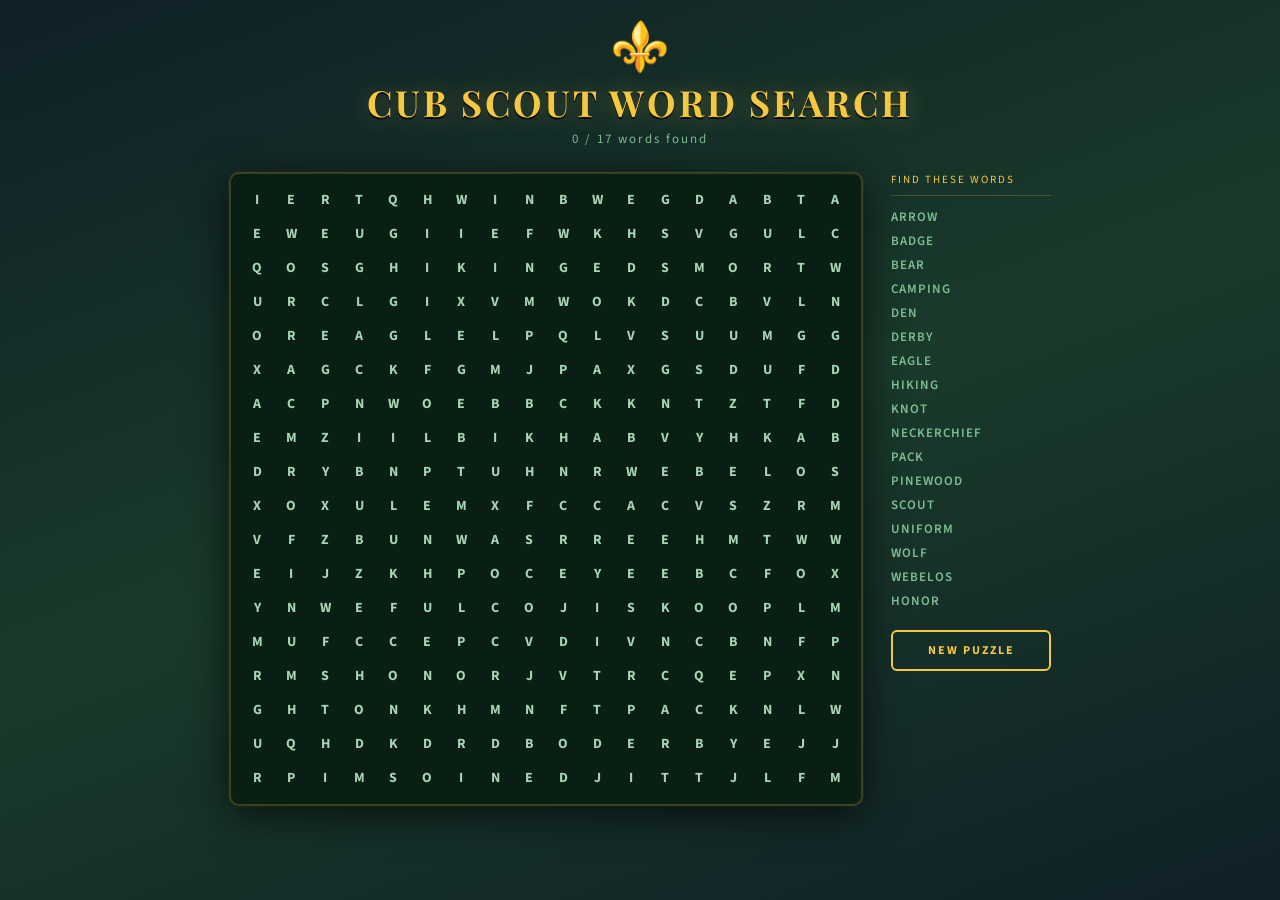
==== CubScoutWordSearch.html @ ee887ac7 "Add Crossword" ====
<!DOCTYPE html>
<html lang="en">
<head>
<meta charset="UTF-8">
<meta name="viewport" content="width=device-width, initial-scale=1.0">
<title>Cub Scout Word Search</title>
<style>
  @import url('https://fonts.googleapis.com/css2?family=Playfair+Display:wght@700;900&family=Source+Sans+3:wght@400;600&display=swap');

  * { box-sizing: border-box; margin: 0; padding: 0; }

  body {
    min-height: 100vh;
    background: linear-gradient(160deg, #0f2027 0%, #1a3a2a 50%, #0f2027 100%);
    font-family: 'Source Sans 3', Georgia, serif;
    padding: 24px 12px;
    display: flex;
    flex-direction: column;
    align-items: center;
    user-select: none;
  }

  header {
    text-align: center;
    margin-bottom: 24px;
  }

  .fleur { font-size: 48px; line-height: 1; }

  h1 {
    font-family: 'Playfair Display', Georgia, serif;
    font-size: clamp(22px, 5vw, 36px);
    color: #f5c842;
    letter-spacing: 3px;
    text-transform: uppercase;
    text-shadow: 0 0 24px #f5c84255, 0 2px 0 #000;
    margin: 6px 0 4px;
  }

  .subtitle {
    color: #7ebd94;
    font-size: 13px;
    letter-spacing: 2px;
  }

  .main {
    display: flex;
    gap: 28px;
    flex-wrap: wrap;
    justify-content: center;
    align-items: flex-start;
  }

  #grid-container {
    background: #0a1f14;
    padding: 10px;
    border-radius: 10px;
    border: 2px solid #f5c84233;
    box-shadow: 0 8px 40px #000a, 0 0 0 1px #f5c84211;
    display: inline-block;
    cursor: crosshair;
  }

  #grid {
    display: grid;
    gap: 2px;
  }

  .cell {
    width: clamp(22px, 3.8vw, 32px);
    height: clamp(22px, 3.8vw, 32px);
    display: flex;
    align-items: center;
    justify-content: center;
    font-size: clamp(10px, 2vw, 14px);
    font-weight: 700;
    color: #a8d5b5;
    background: transparent;
    border: 1px solid transparent;
    border-radius: 3px;
    transition: background 0.08s, color 0.08s;
    font-family: 'Source Sans 3', monospace;
  }

  .cell.selecting {
    background: #f5c84244;
    color: #f5c842;
    border-color: #f5c84288;
  }

  .cell.found {
    border-radius: 3px;
  }

  .sidebar {
    min-width: 160px;
    max-width: 200px;
  }

  .sidebar-title {
    color: #f5c842;
    font-size: 11px;
    letter-spacing: 2px;
    text-transform: uppercase;
    border-bottom: 1px solid #f5c84233;
    padding-bottom: 8px;
    margin-bottom: 12px;
  }

  #word-list {
    display: flex;
    flex-direction: column;
    gap: 6px;
  }

  .word-item {
    font-size: 13px;
    font-weight: 600;
    letter-spacing: 1px;
    color: #7ebd94;
    transition: color 0.3s;
    display: flex;
    align-items: center;
    gap: 6px;
  }

  .word-item.found-word {
    text-decoration: line-through;
    opacity: 0.8;
  }

  .word-item .check { font-size: 10px; }

  #reset-btn {
    margin-top: 20px;
    width: 100%;
    padding: 10px 0;
    background: transparent;
    border: 2px solid #f5c842;
    color: #f5c842;
    border-radius: 6px;
    cursor: pointer;
    font-family: inherit;
    font-size: 12px;
    letter-spacing: 2px;
    text-transform: uppercase;
    font-weight: 700;
    transition: all 0.2s;
  }
  #reset-btn:hover { background: #f5c842; color: #1a1a1a; }

  #celebration {
    display: none;
    position: fixed;
    inset: 0;
    background: #000c;
    align-items: center;
    justify-content: center;
    flex-direction: column;
    gap: 16px;
    z-index: 100;
  }
  #celebration.show { display: flex; }
  #celebration .trophy { font-size: 80px; }
  #celebration h2 { color: #f5c842; font-size: 36px; letter-spacing: 3px; text-shadow: 0 0 30px #f5c842; font-family: 'Playfair Display', serif; }
  #celebration p { color: #7ebd94; font-size: 16px; }
  #celebration button {
    margin-top: 12px;
    padding: 12px 36px;
    background: #f5c842;
    color: #1a1a1a;
    border: none;
    border-radius: 8px;
    font-size: 16px;
    font-weight: 700;
    cursor: pointer;
    letter-spacing: 1px;
    font-family: inherit;
  }

  #progress {
    color: #7ebd94;
    font-size: 13px;
    letter-spacing: 2px;
    margin-top: 4px;
  }
</style>
</head>
<body>

<header>
  <div class="fleur">⚜️</div>
  <h1>Cub Scout Word Search</h1>
  <div id="progress">0 / 0 words found</div>
</header>

<div class="main">
  <div id="grid-container">
    <div id="grid"></div>
  </div>
  <div class="sidebar">
    <div class="sidebar-title">Find These Words</div>
    <div id="word-list"></div>
    <button id="reset-btn" onclick="initGame()">New Puzzle</button>
  </div>
</div>

<div id="celebration">
  <div class="trophy">🏆</div>
  <h2>ALL FOUND!</h2>
  <p>You earned your Scout badge!</p>
  <button onclick="initGame()">Play Again</button>
</div>

<script>
const WORDS = [
  "ARROW","BADGE","BEAR","CAMPING","DEN","DERBY",
  "EAGLE","HIKING","KNOT","NECKERCHIEF","PACK","PINEWOOD",
  "SCOUT","UNIFORM","WOLF","WEBELOS","HONOR"
];

const COLORS = [
  "#f87171","#fb923c","#facc15","#4ade80","#34d399",
  "#38bdf8","#818cf8","#e879f9","#f472b6","#a78bfa",
  "#6ee7b7","#fbbf24","#60a5fa","#f9a8d4","#86efac",
  "#67e8f9","#c084fc","#fda4af"
];

const GRID_SIZE = 18;
const DIRS = [[0,1],[1,0],[1,1],[-1,1],[0,-1],[-1,0],[-1,-1],[1,-1]];

let grid = [], placedWords = [], foundWords = [], wordColors = {};
let isSelecting = false, startCell = null, currentSelection = [];

function generateGame() {
  grid = Array.from({length: GRID_SIZE}, () => Array(GRID_SIZE).fill(""));
  placedWords = [];

  const sorted = [...WORDS].sort((a,b) => b.length - a.length);

  for (const word of sorted) {
    let placed = false;
    for (let attempt = 0; attempt < 500 && !placed; attempt++) {
      const [dr, dc] = DIRS[Math.floor(Math.random() * DIRS.length)];
      const r = Math.floor(Math.random() * GRID_SIZE);
      const c = Math.floor(Math.random() * GRID_SIZE);
      if (canPlace(word, r, c, dr, dc)) {
        const cells = [];
        for (let i = 0; i < word.length; i++) {
          grid[r+dr*i][c+dc*i] = word[i];
          cells.push([r+dr*i, c+dc*i]);
        }
        placedWords.push({word, cells});
        placed = true;
      }
    }
  }

  const alpha = "ABCDEFGHIJKLMNOPQRSTUVWXYZ";
  for (let r = 0; r < GRID_SIZE; r++)
    for (let c = 0; c < GRID_SIZE; c++)
      if (!grid[r][c]) grid[r][c] = alpha[Math.floor(Math.random() * 26)];
}

function canPlace(word, r, c, dr, dc) {
  for (let i = 0; i < word.length; i++) {
    const nr = r+dr*i, nc = c+dc*i;
    if (nr < 0 || nr >= GRID_SIZE || nc < 0 || nc >= GRID_SIZE) return false;
    if (grid[nr][nc] && grid[nr][nc] !== word[i]) return false;
  }
  return true;
}

function getCellsBetween(r1, c1, r2, c2) {
  const dr = r2-r1, dc = c2-c1;
  const len = Math.max(Math.abs(dr), Math.abs(dc));
  if (len === 0) return [[r1,c1]];
  const sr = dr/len, sc = dc/len;
  if (!Number.isInteger(sr) || !Number.isInteger(sc)) return [[r1,c1]];
  const cells = [];
  for (let i = 0; i <= len; i++) cells.push([r1+sr*i, c1+sc*i]);
  return cells;
}

function renderGrid() {
  const container = document.getElementById("grid");
  container.style.gridTemplateColumns = `repeat(${GRID_SIZE}, 1fr)`;
  container.innerHTML = "";

  for (let r = 0; r < GRID_SIZE; r++) {
    for (let c = 0; c < GRID_SIZE; c++) {
      const cell = document.createElement("div");
      cell.className = "cell";
      cell.textContent = grid[r][c];
      cell.dataset.r = r;
      cell.dataset.c = c;

      cell.addEventListener("mousedown", e => { e.preventDefault(); startSelection(r, c); });
      cell.addEventListener("mouseover", () => { if (isSelecting) extendSelection(r, c); });
      cell.addEventListener("touchstart", e => { e.preventDefault(); startSelection(r, c); }, {passive:false});
      cell.addEventListener("touchmove", e => {
        e.preventDefault();
        const touch = e.touches[0];
        const el = document.elementFromPoint(touch.clientX, touch.clientY);
        if (el && el.classList.contains("cell")) extendSelection(+el.dataset.r, +el.dataset.c);
      }, {passive:false});

      container.appendChild(cell);
    }
  }
}

function renderWordList() {
  const list = document.getElementById("word-list");
  list.innerHTML = "";
  WORDS.forEach((word, i) => {
    const div = document.createElement("div");
    div.className = "word-item" + (foundWords.includes(word) ? " found-word" : "");
    div.id = "word-" + word;
    div.style.color = foundWords.includes(word) ? wordColors[word] : "#7ebd94";
    div.innerHTML = foundWords.includes(word)
      ? `<span class="check">✓</span>${word}`
      : word;
    list.appendChild(div);
  });
  updateProgress();
}

function updateProgress() {
  document.getElementById("progress").textContent =
    `${foundWords.length} / ${placedWords.length} words found`;
}

function getCellEl(r, c) {
  return document.querySelector(`[data-r="${r}"][data-c="${c}"]`);
}

function clearSelectionHighlight() {
  currentSelection.forEach(([r,c]) => {
    const el = getCellEl(r,c);
    if (el && !el.dataset.foundColor) el.classList.remove("selecting");
  });
}

function applySelectionHighlight(cells) {
  cells.forEach(([r,c]) => {
    const el = getCellEl(r,c);
    if (el && !el.dataset.foundColor) el.classList.add("selecting");
  });
}

function startSelection(r, c) {
  isSelecting = true;
  startCell = [r, c];
  clearSelectionHighlight();
  currentSelection = [[r,c]];
  applySelectionHighlight(currentSelection);
}

function extendSelection(r, c) {
  if (!isSelecting || !startCell) return;
  clearSelectionHighlight();
  currentSelection = getCellsBetween(startCell[0], startCell[1], r, c);
  applySelectionHighlight(currentSelection);
}

function finishSelection() {
  if (!isSelecting) return;
  isSelecting = false;

  const selected = currentSelection.map(([r,c]) => grid[r][c]).join("");
  const selectedRev = [...currentSelection].reverse().map(([r,c]) => grid[r][c]).join("");

  let matched = null;
  for (const pw of placedWords) {
    if (foundWords.includes(pw.word)) continue;
    const cellsMatch = (a, b) => a.length === b.length && a.every(([r,c],i) => b[i][0]===r && b[i][1]===c);
    const cellsMatchRev = (a, b) => a.length === b.length && a.every(([r,c],i) => b[b.length-1-i][0]===r && b[b.length-1-i][1]===c);
    if ((selected === pw.word || selectedRev === pw.word) &&
        (cellsMatch(currentSelection, pw.cells) || cellsMatchRev(currentSelection, pw.cells))) {
      matched = pw;
      break;
    }
  }

  clearSelectionHighlight();

  if (matched) {
    const color = COLORS[foundWords.length % COLORS.length];
    foundWords.push(matched.word);
    wordColors[matched.word] = color;

    matched.cells.forEach(([r,c]) => {
      const el = getCellEl(r,c);
      if (el) {
        el.classList.add("found");
        el.dataset.foundColor = color;
        el.style.background = color + "44";
        el.style.color = color;
        el.style.borderColor = color + "88";
      }
    });

    renderWordList();

    if (foundWords.length === placedWords.length) {
      setTimeout(() => document.getElementById("celebration").classList.add("show"), 500);
    }
  }

  currentSelection = [];
  startCell = null;
}

function initGame() {
  foundWords = [];
  wordColors = {};
  currentSelection = [];
  isSelecting = false;
  startCell = null;
  document.getElementById("celebration").classList.remove("show");
  generateGame();
  renderGrid();
  renderWordList();
}

document.addEventListener("mouseup", finishSelection);
document.addEventListener("touchend", finishSelection);

initGame();
</script>
</body>
</html>
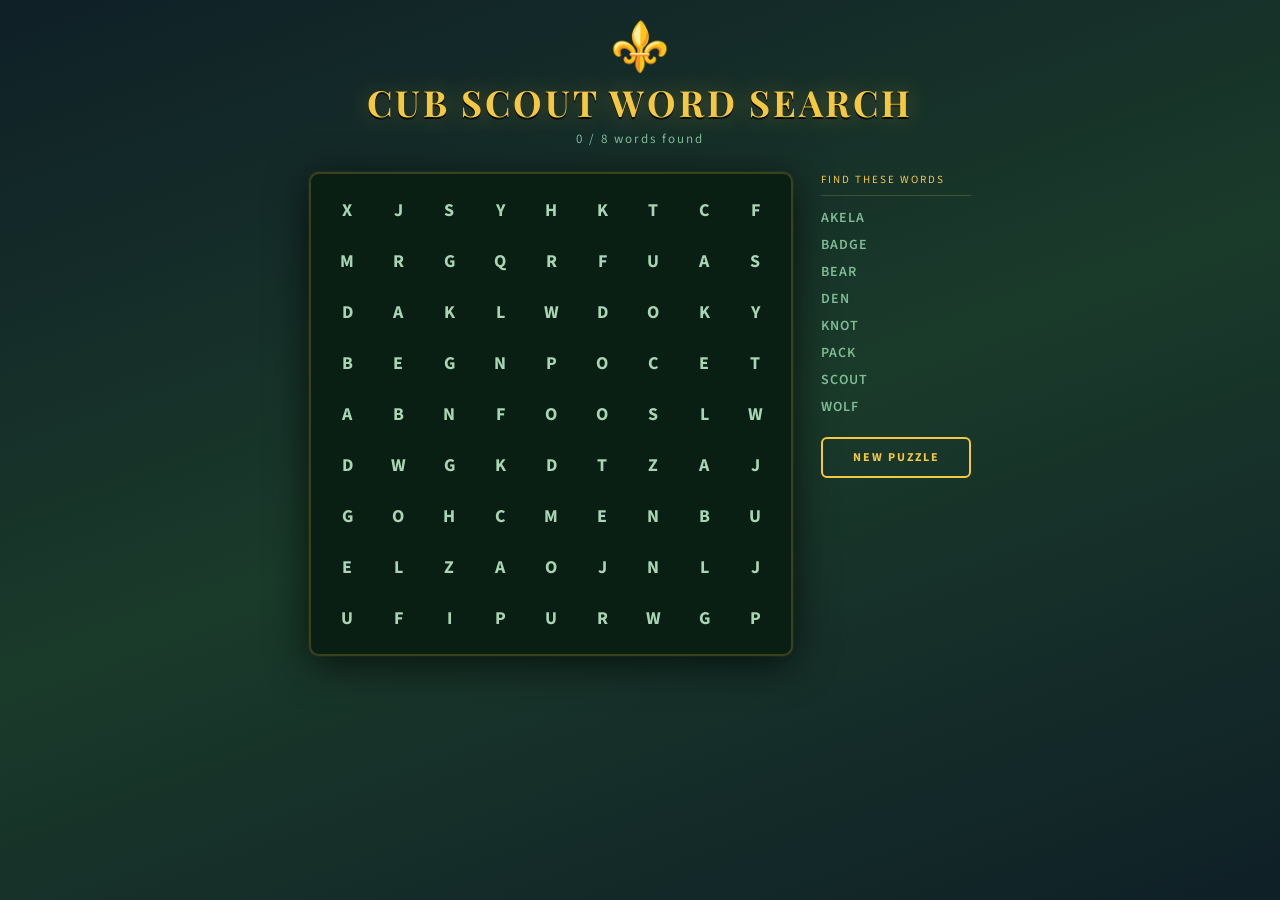
==== commit 7a301a4b: "Smaller crossword" ====
--- a/CubScoutWordSearch.html
+++ b/CubScoutWordSearch.html
@@ -20,11 +20,7 @@
     user-select: none;
   }
 
-  header {
-    text-align: center;
-    margin-bottom: 24px;
-  }
-
+  header { text-align: center; margin-bottom: 24px; }
   .fleur { font-size: 48px; line-height: 1; }
 
   h1 {
@@ -37,11 +33,7 @@
     margin: 6px 0 4px;
   }
 
-  .subtitle {
-    color: #7ebd94;
-    font-size: 13px;
-    letter-spacing: 2px;
-  }
+  #progress { color: #7ebd94; font-size: 13px; letter-spacing: 2px; margin-top: 4px; }
 
   .main {
     display: flex;
@@ -53,33 +45,28 @@
 
   #grid-container {
     background: #0a1f14;
-    padding: 10px;
+    padding: 12px;
     border-radius: 10px;
     border: 2px solid #f5c84233;
     box-shadow: 0 8px 40px #000a, 0 0 0 1px #f5c84211;
-    display: inline-block;
     cursor: crosshair;
   }
 
-  #grid {
-    display: grid;
-    gap: 2px;
-  }
+  #grid { display: grid; gap: 3px; }
 
   .cell {
-    width: clamp(22px, 3.8vw, 32px);
-    height: clamp(22px, 3.8vw, 32px);
+    width: 48px;
+    height: 48px;
     display: flex;
     align-items: center;
     justify-content: center;
-    font-size: clamp(10px, 2vw, 14px);
+    font-size: 18px;
     font-weight: 700;
     color: #a8d5b5;
     background: transparent;
     border: 1px solid transparent;
-    border-radius: 3px;
+    border-radius: 4px;
     transition: background 0.08s, color 0.08s;
-    font-family: 'Source Sans 3', monospace;
   }
 
   .cell.selecting {
@@ -88,14 +75,7 @@
     border-color: #f5c84288;
   }
 
-  .cell.found {
-    border-radius: 3px;
-  }
-
-  .sidebar {
-    min-width: 160px;
-    max-width: 200px;
-  }
+  .sidebar { min-width: 150px; }
 
   .sidebar-title {
     color: #f5c842;
@@ -107,14 +87,10 @@
     margin-bottom: 12px;
   }
 
-  #word-list {
-    display: flex;
-    flex-direction: column;
-    gap: 6px;
-  }
+  #word-list { display: flex; flex-direction: column; gap: 7px; }
 
   .word-item {
-    font-size: 13px;
+    font-size: 14px;
     font-weight: 600;
     letter-spacing: 1px;
     color: #7ebd94;
@@ -123,13 +99,8 @@
     align-items: center;
     gap: 6px;
   }
-
-  .word-item.found-word {
-    text-decoration: line-through;
-    opacity: 0.8;
-  }
-
-  .word-item .check { font-size: 10px; }
+  .word-item.found-word { text-decoration: line-through; opacity: 0.8; }
+  .word-item .check { font-size: 11px; }
 
   #reset-btn {
     margin-top: 20px;
@@ -165,24 +136,11 @@
   #celebration h2 { color: #f5c842; font-size: 36px; letter-spacing: 3px; text-shadow: 0 0 30px #f5c842; font-family: 'Playfair Display', serif; }
   #celebration p { color: #7ebd94; font-size: 16px; }
   #celebration button {
-    margin-top: 12px;
-    padding: 12px 36px;
-    background: #f5c842;
-    color: #1a1a1a;
-    border: none;
-    border-radius: 8px;
-    font-size: 16px;
-    font-weight: 700;
-    cursor: pointer;
-    letter-spacing: 1px;
-    font-family: inherit;
-  }
-
-  #progress {
-    color: #7ebd94;
-    font-size: 13px;
-    letter-spacing: 2px;
-    margin-top: 4px;
+    margin-top: 12px; padding: 12px 36px;
+    background: #f5c842; color: #1a1a1a;
+    border: none; border-radius: 8px;
+    font-size: 16px; font-weight: 700;
+    cursor: pointer; letter-spacing: 1px; font-family: inherit;
   }
 </style>
 </head>
@@ -213,20 +171,9 @@
 </div>
 
 <script>
-const WORDS = [
-  "ARROW","BADGE","BEAR","CAMPING","DEN","DERBY",
-  "EAGLE","HIKING","KNOT","NECKERCHIEF","PACK","PINEWOOD",
-  "SCOUT","UNIFORM","WOLF","WEBELOS","HONOR"
-];
-
-const COLORS = [
-  "#f87171","#fb923c","#facc15","#4ade80","#34d399",
-  "#38bdf8","#818cf8","#e879f9","#f472b6","#a78bfa",
-  "#6ee7b7","#fbbf24","#60a5fa","#f9a8d4","#86efac",
-  "#67e8f9","#c084fc","#fda4af"
-];
-
-const GRID_SIZE = 18;
+const WORDS = ["AKELA", "BADGE", "BEAR", "DEN", "KNOT", "PACK", "SCOUT", "WOLF"];
+const COLORS = ["#f87171","#fb923c","#facc15","#4ade80","#34d399","#38bdf8","#818cf8","#e879f9"];
+const GRID_SIZE = 9;
 const DIRS = [[0,1],[1,0],[1,1],[-1,1],[0,-1],[-1,0],[-1,-1],[1,-1]];
 
 let grid = [], placedWords = [], foundWords = [], wordColors = {};
@@ -235,9 +182,7 @@
 function generateGame() {
   grid = Array.from({length: GRID_SIZE}, () => Array(GRID_SIZE).fill(""));
   placedWords = [];
-
   const sorted = [...WORDS].sort((a,b) => b.length - a.length);
-
   for (const word of sorted) {
     let placed = false;
     for (let attempt = 0; attempt < 500 && !placed; attempt++) {
@@ -255,7 +200,6 @@
       }
     }
   }
-
   const alpha = "ABCDEFGHIJKLMNOPQRSTUVWXYZ";
   for (let r = 0; r < GRID_SIZE; r++)
     for (let c = 0; c < GRID_SIZE; c++)
@@ -282,58 +226,7 @@
   return cells;
 }
 
-function renderGrid() {
-  const container = document.getElementById("grid");
-  container.style.gridTemplateColumns = `repeat(${GRID_SIZE}, 1fr)`;
-  container.innerHTML = "";
-
-  for (let r = 0; r < GRID_SIZE; r++) {
-    for (let c = 0; c < GRID_SIZE; c++) {
-      const cell = document.createElement("div");
-      cell.className = "cell";
-      cell.textContent = grid[r][c];
-      cell.dataset.r = r;
-      cell.dataset.c = c;
-
-      cell.addEventListener("mousedown", e => { e.preventDefault(); startSelection(r, c); });
-      cell.addEventListener("mouseover", () => { if (isSelecting) extendSelection(r, c); });
-      cell.addEventListener("touchstart", e => { e.preventDefault(); startSelection(r, c); }, {passive:false});
-      cell.addEventListener("touchmove", e => {
-        e.preventDefault();
-        const touch = e.touches[0];
-        const el = document.elementFromPoint(touch.clientX, touch.clientY);
-        if (el && el.classList.contains("cell")) extendSelection(+el.dataset.r, +el.dataset.c);
-      }, {passive:false});
-
-      container.appendChild(cell);
-    }
-  }
-}
-
-function renderWordList() {
-  const list = document.getElementById("word-list");
-  list.innerHTML = "";
-  WORDS.forEach((word, i) => {
-    const div = document.createElement("div");
-    div.className = "word-item" + (foundWords.includes(word) ? " found-word" : "");
-    div.id = "word-" + word;
-    div.style.color = foundWords.includes(word) ? wordColors[word] : "#7ebd94";
-    div.innerHTML = foundWords.includes(word)
-      ? `<span class="check">✓</span>${word}`
-      : word;
-    list.appendChild(div);
-  });
-  updateProgress();
-}
-
-function updateProgress() {
-  document.getElementById("progress").textContent =
-    `${foundWords.length} / ${placedWords.length} words found`;
-}
-
-function getCellEl(r, c) {
-  return document.querySelector(`[data-r="${r}"][data-c="${c}"]`);
-}
+function getCellEl(r, c) { return document.querySelector(`[data-r="${r}"][data-c="${c}"]`); }
 
 function clearSelectionHighlight() {
   currentSelection.forEach(([r,c]) => {
@@ -367,29 +260,22 @@
 function finishSelection() {
   if (!isSelecting) return;
   isSelecting = false;
-
   const selected = currentSelection.map(([r,c]) => grid[r][c]).join("");
   const selectedRev = [...currentSelection].reverse().map(([r,c]) => grid[r][c]).join("");
-
   let matched = null;
   for (const pw of placedWords) {
     if (foundWords.includes(pw.word)) continue;
-    const cellsMatch = (a, b) => a.length === b.length && a.every(([r,c],i) => b[i][0]===r && b[i][1]===c);
-    const cellsMatchRev = (a, b) => a.length === b.length && a.every(([r,c],i) => b[b.length-1-i][0]===r && b[b.length-1-i][1]===c);
-    if ((selected === pw.word || selectedRev === pw.word) &&
-        (cellsMatch(currentSelection, pw.cells) || cellsMatchRev(currentSelection, pw.cells))) {
-      matched = pw;
-      break;
+    const cellsMatch = (a,b) => a.length===b.length && a.every(([r,c],i) => b[i][0]===r && b[i][1]===c);
+    const cellsMatchRev = (a,b) => a.length===b.length && a.every(([r,c],i) => b[b.length-1-i][0]===r && b[b.length-1-i][1]===c);
+    if ((selected===pw.word || selectedRev===pw.word) && (cellsMatch(currentSelection,pw.cells) || cellsMatchRev(currentSelection,pw.cells))) {
+      matched = pw; break;
     }
   }
-
   clearSelectionHighlight();
-
   if (matched) {
     const color = COLORS[foundWords.length % COLORS.length];
     foundWords.push(matched.word);
     wordColors[matched.word] = color;
-
     matched.cells.forEach(([r,c]) => {
       const el = getCellEl(r,c);
       if (el) {
@@ -400,24 +286,54 @@
         el.style.borderColor = color + "88";
       }
     });
-
     renderWordList();
-
-    if (foundWords.length === placedWords.length) {
+    if (foundWords.length === placedWords.length)
       setTimeout(() => document.getElementById("celebration").classList.add("show"), 500);
-    }
-  }
-
+  }
   currentSelection = [];
   startCell = null;
 }
 
+function renderGrid() {
+  const container = document.getElementById("grid");
+  container.style.gridTemplateColumns = `repeat(${GRID_SIZE}, 1fr)`;
+  container.innerHTML = "";
+  for (let r = 0; r < GRID_SIZE; r++) {
+    for (let c = 0; c < GRID_SIZE; c++) {
+      const cell = document.createElement("div");
+      cell.className = "cell";
+      cell.textContent = grid[r][c];
+      cell.dataset.r = r;
+      cell.dataset.c = c;
+      cell.addEventListener("mousedown", e => { e.preventDefault(); startSelection(r, c); });
+      cell.addEventListener("mouseover", () => { if (isSelecting) extendSelection(r, c); });
+      cell.addEventListener("touchstart", e => { e.preventDefault(); startSelection(r, c); }, {passive:false});
+      cell.addEventListener("touchmove", e => {
+        e.preventDefault();
+        const touch = e.touches[0];
+        const el = document.elementFromPoint(touch.clientX, touch.clientY);
+        if (el && el.classList.contains("cell")) extendSelection(+el.dataset.r, +el.dataset.c);
+      }, {passive:false});
+      container.appendChild(cell);
+    }
+  }
+}
+
+function renderWordList() {
+  const list = document.getElementById("word-list");
+  list.innerHTML = "";
+  WORDS.forEach(word => {
+    const div = document.createElement("div");
+    div.className = "word-item" + (foundWords.includes(word) ? " found-word" : "");
+    div.style.color = foundWords.includes(word) ? wordColors[word] : "#7ebd94";
+    div.innerHTML = foundWords.includes(word) ? `<span class="check">✓</span>${word}` : word;
+    list.appendChild(div);
+  });
+  document.getElementById("progress").textContent = `${foundWords.length} / ${placedWords.length} words found`;
+}
+
 function initGame() {
-  foundWords = [];
-  wordColors = {};
-  currentSelection = [];
-  isSelecting = false;
-  startCell = null;
+  foundWords = []; wordColors = {}; currentSelection = []; isSelecting = false; startCell = null;
   document.getElementById("celebration").classList.remove("show");
   generateGame();
   renderGrid();
@@ -426,7 +342,6 @@
 
 document.addEventListener("mouseup", finishSelection);
 document.addEventListener("touchend", finishSelection);
-
 initGame();
 </script>
 </body>
